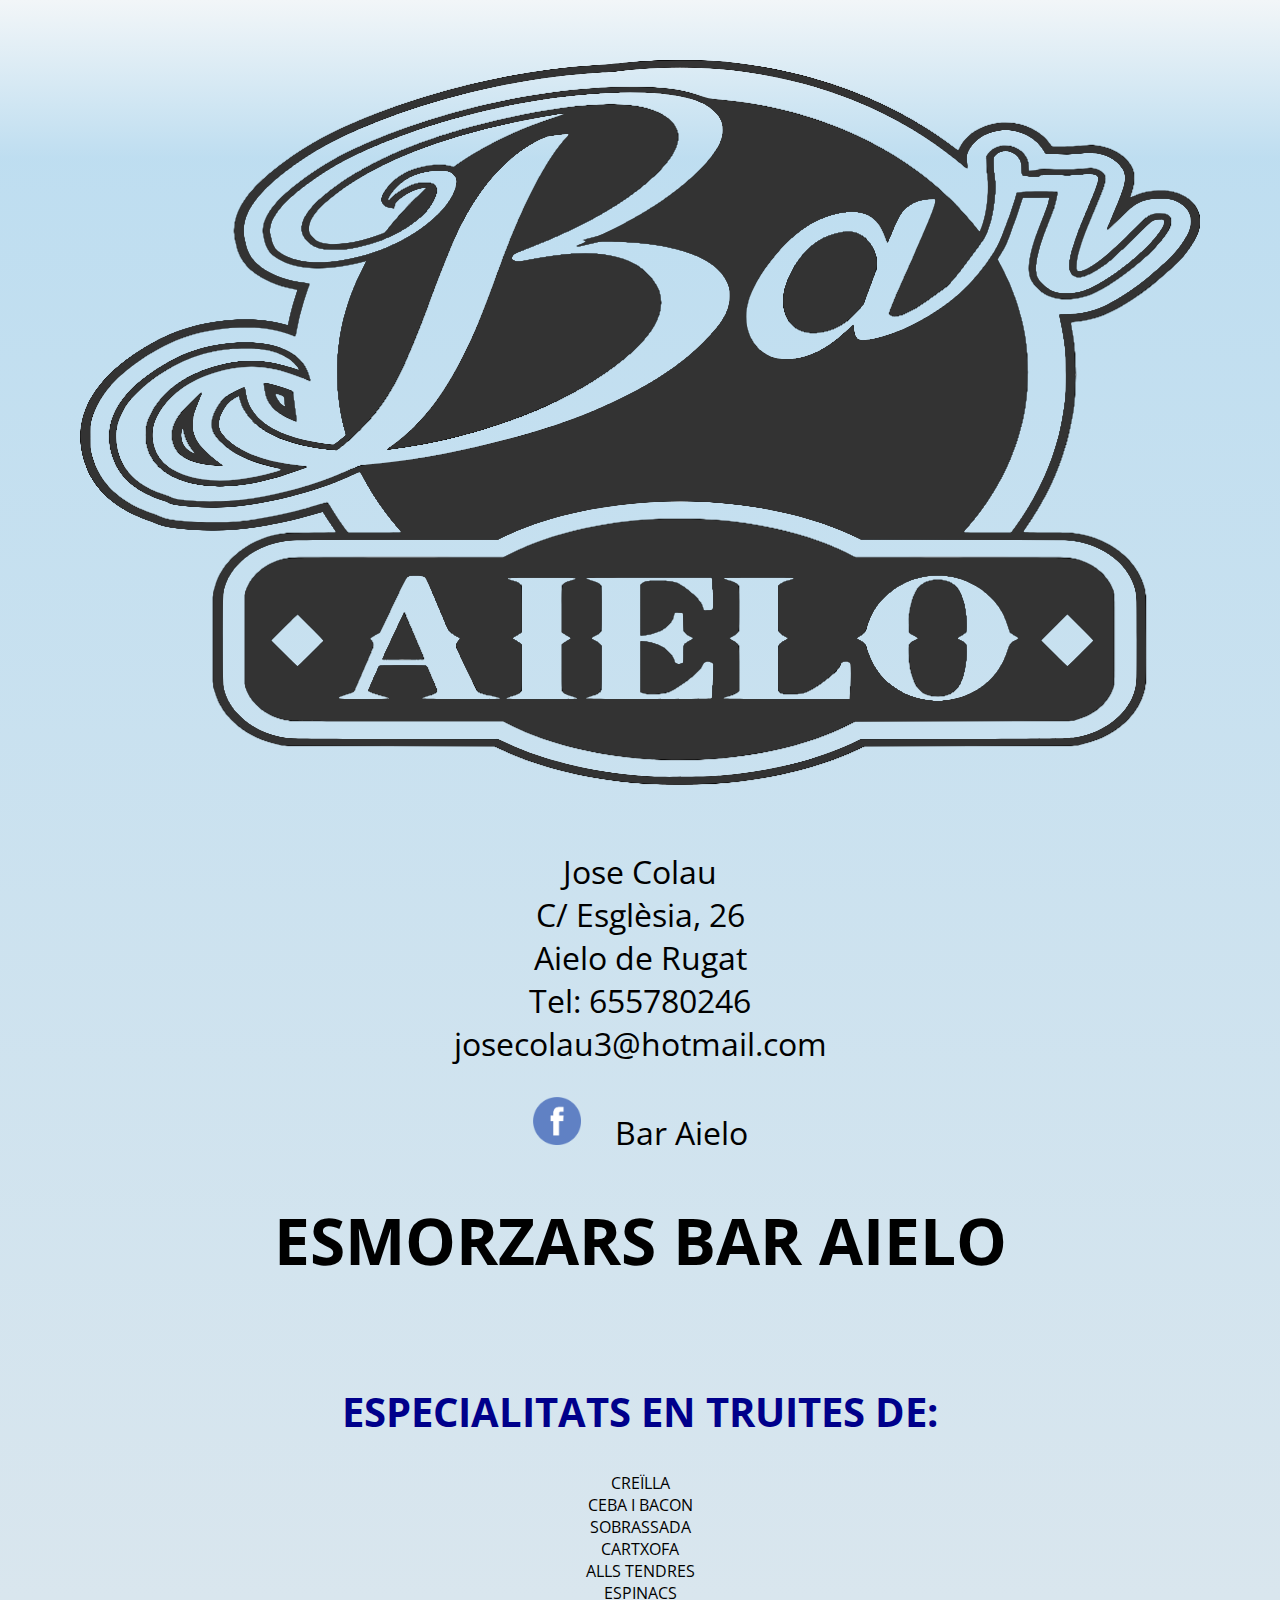
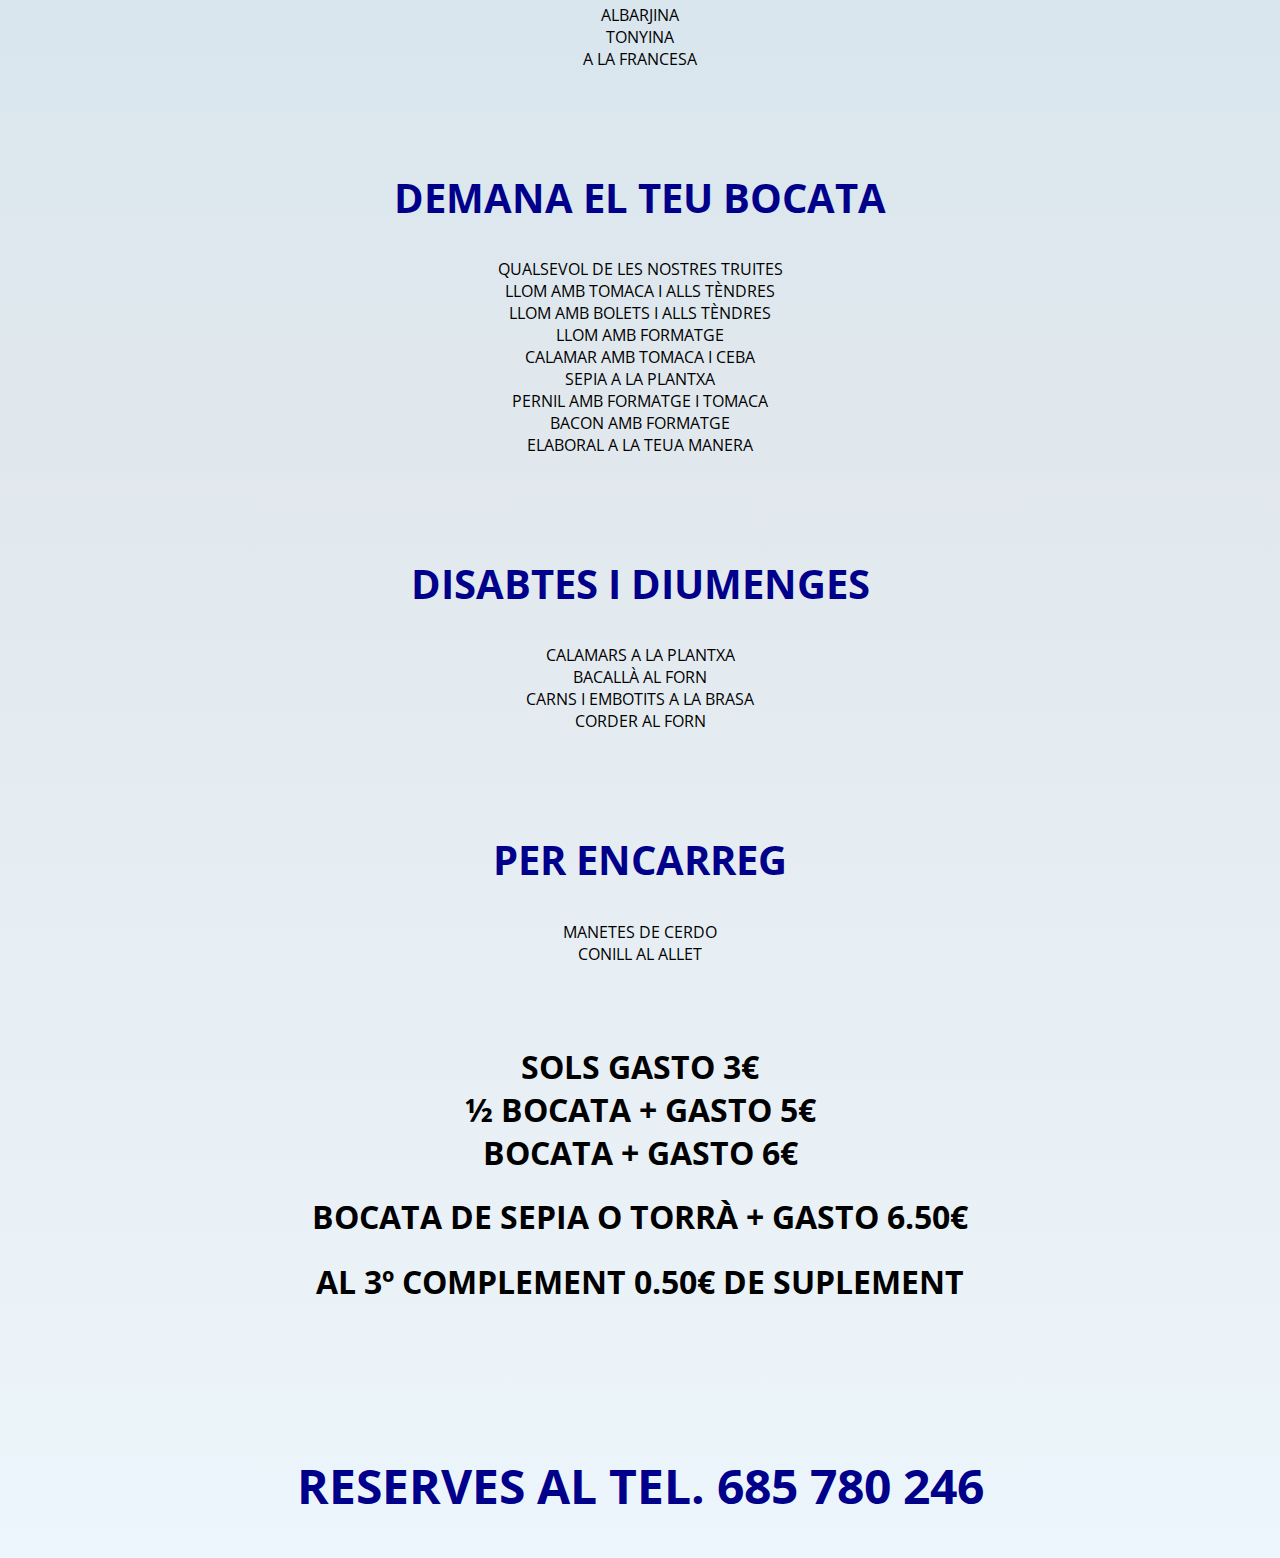
==== almuerzos.html @ d7a6ff93 "Almuerzos añadido" ====
<!DOCTYPE html PUBLIC "-//W3C//DTD HTML 4.01//EN">
<html>

<head>
    <title>Esmorsars Bar Aielo</title>
    <link href="https://fonts.googleapis.com/css2?family=Open+Sans&display=swap" rel="stylesheet">
    <style type="text/css">
        body {
            font-family: 'Open Sans', sans-serif;
            margin: 40px 20px;
            background: rgba(242, 246, 248, 1);
            background: -moz-linear-gradient(top, rgba(242, 246, 248, 1) 0%, rgba(189, 221, 240, 0.98) 5%, rgba(216, 225, 231, 0.74) 66%, rgba(224, 239, 249, 0.6) 100%);
            background: -webkit-gradient(left top, left bottom, color-stop(0%, rgba(242, 246, 248, 1)), color-stop(5%, rgba(189, 221, 240, 0.98)), color-stop(66%, rgba(216, 225, 231, 0.74)), color-stop(100%, rgba(224, 239, 249, 0.6)));
            background: -webkit-linear-gradient(top, rgba(242, 246, 248, 1) 0%, rgba(189, 221, 240, 0.98) 5%, rgba(216, 225, 231, 0.74) 66%, rgba(224, 239, 249, 0.6) 100%);
            background: -o-linear-gradient(top, rgba(242, 246, 248, 1) 0%, rgba(189, 221, 240, 0.98) 5%, rgba(216, 225, 231, 0.74) 66%, rgba(224, 239, 249, 0.6) 100%);
            background: -ms-linear-gradient(top, rgba(242, 246, 248, 1) 0%, rgba(189, 221, 240, 0.98) 5%, rgba(216, 225, 231, 0.74) 66%, rgba(224, 239, 249, 0.6) 100%);
            background: linear-gradient(to bottom, rgba(242, 246, 248, 1) 0%, rgba(189, 221, 240, 0.98) 5%, rgba(216, 225, 231, 0.74) 66%, rgba(224, 239, 249, 0.6) 100%);
            filter: progid:DXImageTransform.Microsoft.gradient(startColorstr='#f2f6f8', endColorstr='#e0eff9', GradientType=0);
        }

        .contenedorLogo {
            margin: 60px;
        }

        img.logo {
            width: 100%;
        }

        .titulo {
            font-size: 4em;
            text-align: center;
            color: black;
        }

        .datosPersonales {
            text-align: center;
            font-size: 2em;
        }

        .apartadoProducto {
            margin-top: 100px;
            padding: 0 20px;
            font-size: 2.5em;
            font-weight: bold;
            color: darkblue;
        }

        .apartat {
            margin-top: 80px;
            text-align: center;
        }

        .apartat ul {
            text-align: center;
        }

        .especialidades {
            margin-top: 150px;
            font-size: 3em;
            text-align: center;
            padding: 0 20px;
            color: darkblue;
        }

        .calsots {
            text-align: center;
        }

        .subtitle {
            font-size: 70%;
            margin-top: 50px;
            text-align: center;
        }

        .facebook {
            text-align: center;
        }

        .iconoFace {
            width: 3em;
        }

        .facebook span {
            padding-left: 30px;
            font-size: 200%;
        }

        .facebook a {
            text-decoration: none;
            color: black;
        }
    </style>
</head>

<body>

    <div class="contenedorLogo">
        <img class="logo" src="logo.svg">
    </div>
    <p class="datosPersonales">
        Jose Colau<br>
        C/ Esglèsia, 26<br>
        Aielo de Rugat<br>
        Tel: 655780246<br>
        josecolau3@hotmail.com
    <div class="facebook">
        <a href="https://m.facebook.com/josecolauu/">
            <img class="iconoFace" src="face.png">
            <span>Bar Aielo</span>
        </a>
    </div>
    </p>

    <h1 class="titulo">ESMORZARS BAR AIELO</h1>

    <div class="apartat">
        <h2 class="apartadoProducto">ESPECIALITATS EN TRUITES DE:</h2>
        <span>CREÏLLA</span><br>
        <span>CEBA I BACON</span><br>
        <span>SOBRASSADA</span><br>
        <span>CARTXOFA</span><br>
        <span>ALLS TENDRES</span><br>
        <span>ESPINACS</span><br>
        <span>ALBARJINA</span><br>
        <span>TONYINA</span><br>
        <span>A LA FRANCESA</span>
    </div>

    <div class="apartat">
        <h2 class="apartadoProducto">DEMANA EL TEU BOCATA</h2>
        <span>QUALSEVOL DE LES NOSTRES TRUITES</span><br>
        <span>LLOM AMB TOMACA I ALLS TÈNDRES</span><br>
        <span>LLOM AMB BOLETS I ALLS TÈNDRES</span><br>
        <span>LLOM AMB FORMATGE</span><br>
        <span>CALAMAR AMB TOMACA I CEBA</span><br>
        <span>SEPIA A LA PLANTXA</span><br>
        <span>PERNIL AMB FORMATGE I TOMACA</span><br>
        <span>BACON AMB FORMATGE</span><br>
        <span>ELABORAL A LA TEUA MANERA</span>
    </div>

    <div class="apartat">
        <h2 class="apartadoProducto">DISABTES I DIUMENGES</h2>
        <span>CALAMARS A LA PLANTXA</span><br>
        <span>BACALLÀ AL FORN</span><br>
        <span>CARNS I EMBOTITS A LA BRASA</span><br>
        <span>CORDER AL FORN</span>
    </div>

    <div class="apartat">
        <h2 class="apartadoProducto">PER ENCARREG</h2>
        <span>MANETES DE CERDO</span><br>
        <span>CONILL AL ALLET</span>
    </div>

    <div class="apartat">
        <h1 class="precios">
            SOLS GASTO 3€<br>
            &frac12; BOCATA + GASTO 5€<br>
            BOCATA + GASTO 6€
            
        </h1>
        <h1 class="precios">BOCATA DE SEPIA O TORRÀ + GASTO 6.50€</h1>
        <h1 class="precios">AL 3º COMPLEMENT 0.50€ DE SUPLEMENT</h1>
    </div>

    <h2 class="especialidades">
        RESERVES AL TEL. 685 780 246
    </h2>

</body>

</html>
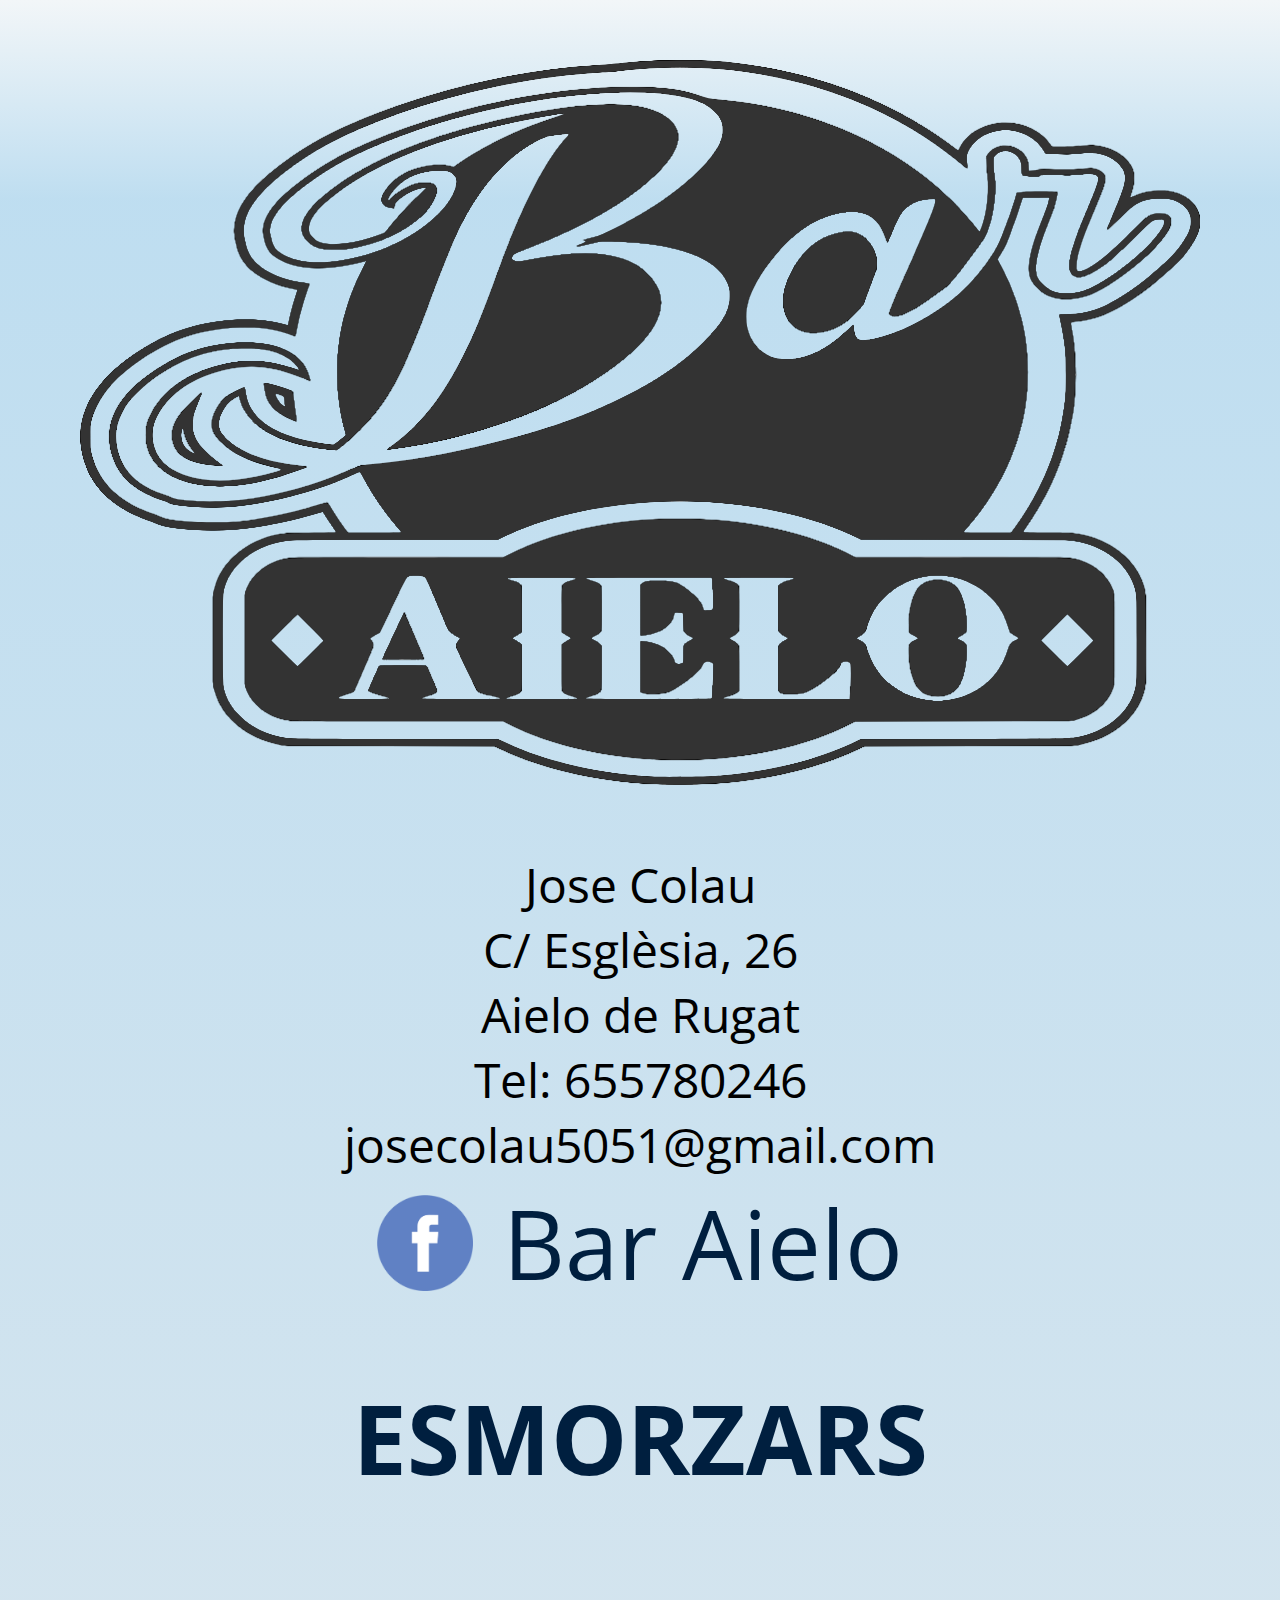
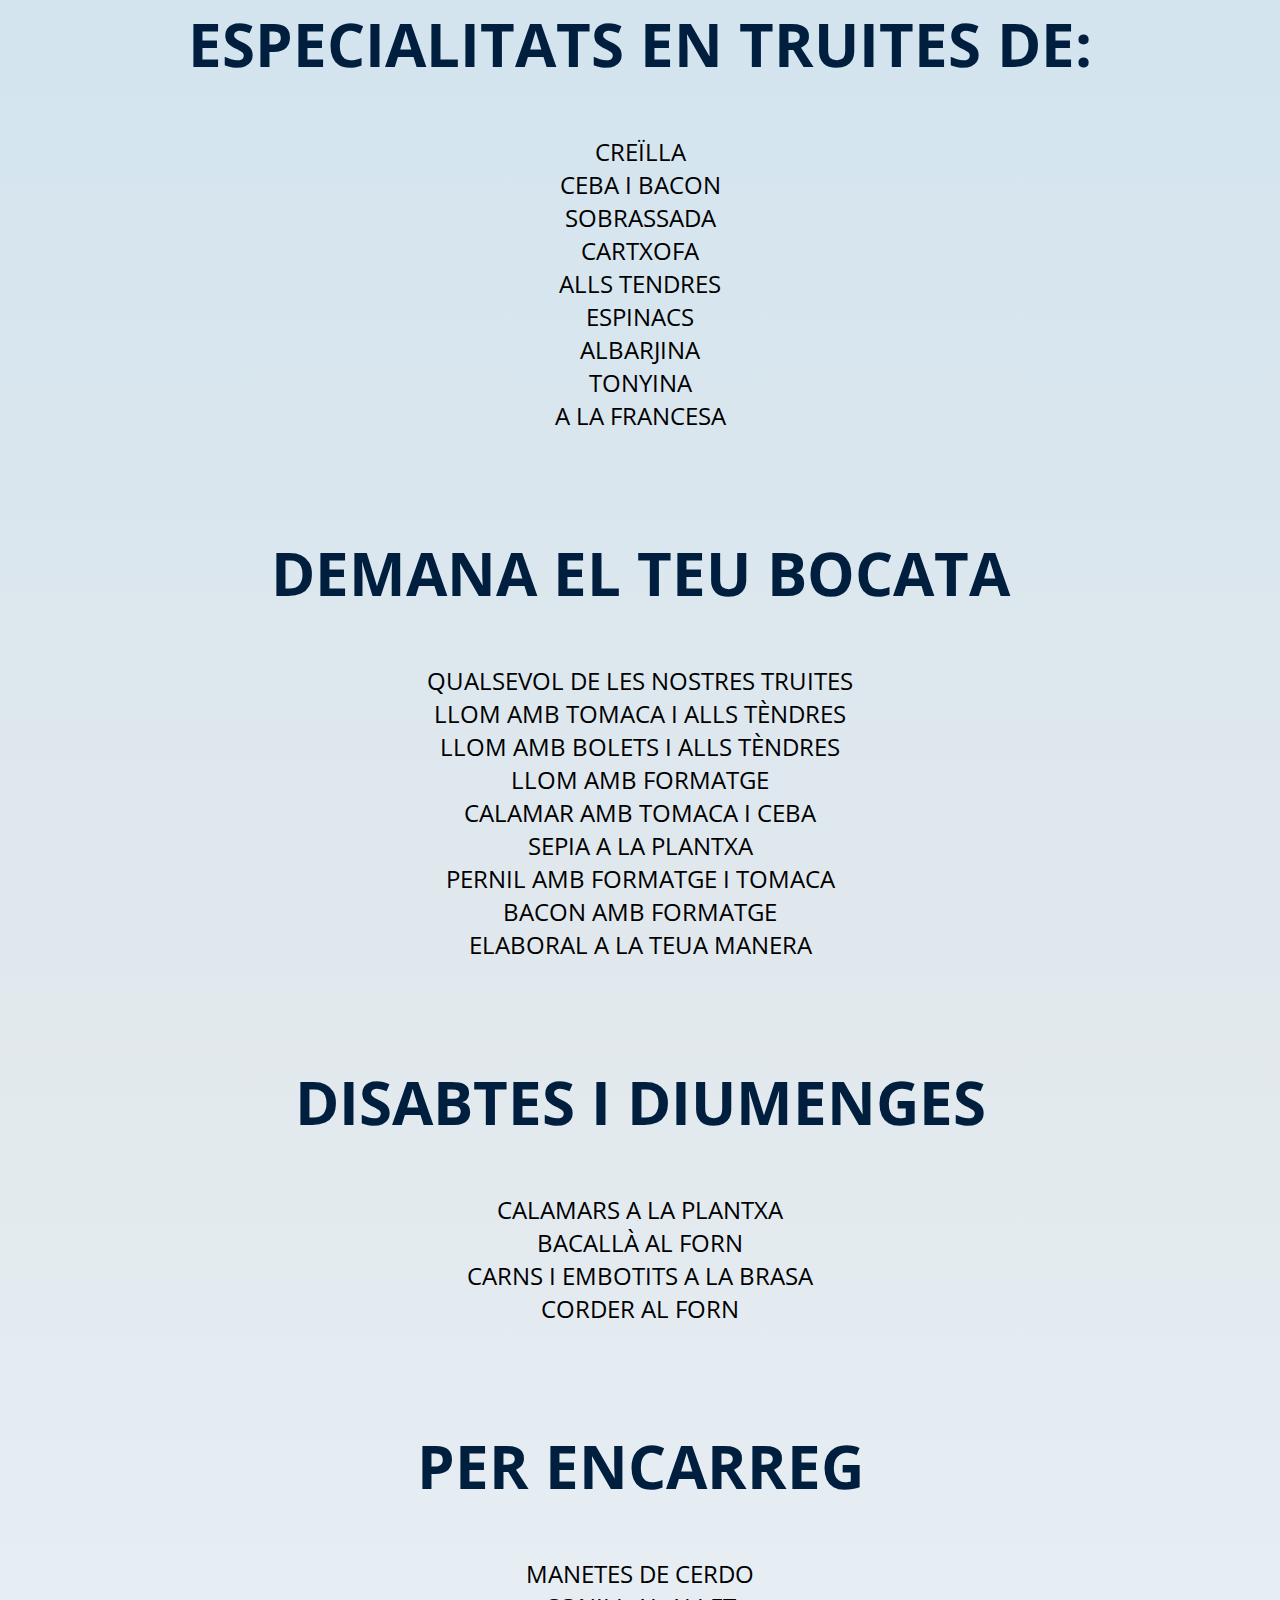
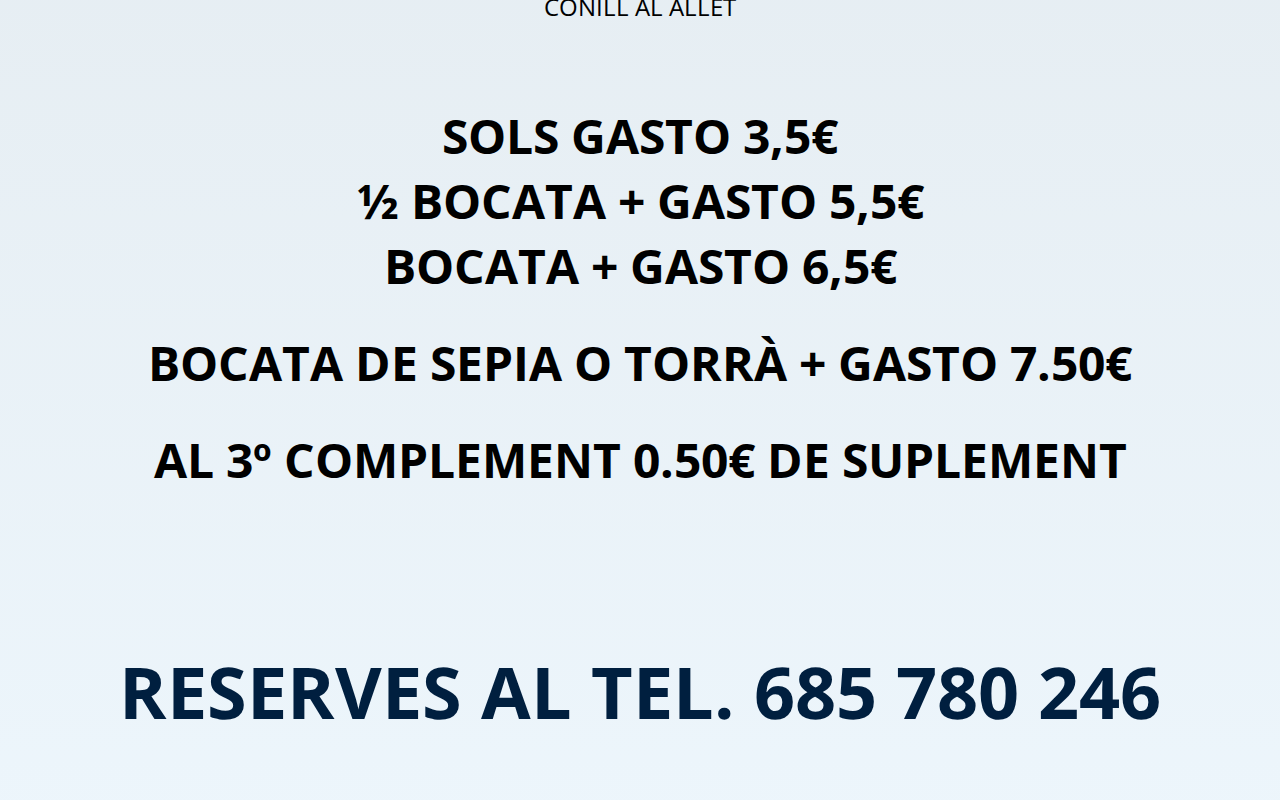
==== commit 993b3dd6: "Mejora diseño y nuevos precios" ====
--- a/almuerzos.html
+++ b/almuerzos.html
@@ -4,46 +4,10 @@
 <head>
     <title>Esmorsars Bar Aielo</title>
     <link href="https://fonts.googleapis.com/css2?family=Open+Sans&display=swap" rel="stylesheet">
+
+    <link rel="stylesheet" href="styles.css">
+
     <style type="text/css">
-        body {
-            font-family: 'Open Sans', sans-serif;
-            margin: 40px 20px;
-            background: rgba(242, 246, 248, 1);
-            background: -moz-linear-gradient(top, rgba(242, 246, 248, 1) 0%, rgba(189, 221, 240, 0.98) 5%, rgba(216, 225, 231, 0.74) 66%, rgba(224, 239, 249, 0.6) 100%);
-            background: -webkit-gradient(left top, left bottom, color-stop(0%, rgba(242, 246, 248, 1)), color-stop(5%, rgba(189, 221, 240, 0.98)), color-stop(66%, rgba(216, 225, 231, 0.74)), color-stop(100%, rgba(224, 239, 249, 0.6)));
-            background: -webkit-linear-gradient(top, rgba(242, 246, 248, 1) 0%, rgba(189, 221, 240, 0.98) 5%, rgba(216, 225, 231, 0.74) 66%, rgba(224, 239, 249, 0.6) 100%);
-            background: -o-linear-gradient(top, rgba(242, 246, 248, 1) 0%, rgba(189, 221, 240, 0.98) 5%, rgba(216, 225, 231, 0.74) 66%, rgba(224, 239, 249, 0.6) 100%);
-            background: -ms-linear-gradient(top, rgba(242, 246, 248, 1) 0%, rgba(189, 221, 240, 0.98) 5%, rgba(216, 225, 231, 0.74) 66%, rgba(224, 239, 249, 0.6) 100%);
-            background: linear-gradient(to bottom, rgba(242, 246, 248, 1) 0%, rgba(189, 221, 240, 0.98) 5%, rgba(216, 225, 231, 0.74) 66%, rgba(224, 239, 249, 0.6) 100%);
-            filter: progid:DXImageTransform.Microsoft.gradient(startColorstr='#f2f6f8', endColorstr='#e0eff9', GradientType=0);
-        }
-
-        .contenedorLogo {
-            margin: 60px;
-        }
-
-        img.logo {
-            width: 100%;
-        }
-
-        .titulo {
-            font-size: 4em;
-            text-align: center;
-            color: black;
-        }
-
-        .datosPersonales {
-            text-align: center;
-            font-size: 2em;
-        }
-
-        .apartadoProducto {
-            margin-top: 100px;
-            padding: 0 20px;
-            font-size: 2.5em;
-            font-weight: bold;
-            color: darkblue;
-        }
 
         .apartat {
             margin-top: 80px;
@@ -52,42 +16,6 @@
 
         .apartat ul {
             text-align: center;
-        }
-
-        .especialidades {
-            margin-top: 150px;
-            font-size: 3em;
-            text-align: center;
-            padding: 0 20px;
-            color: darkblue;
-        }
-
-        .calsots {
-            text-align: center;
-        }
-
-        .subtitle {
-            font-size: 70%;
-            margin-top: 50px;
-            text-align: center;
-        }
-
-        .facebook {
-            text-align: center;
-        }
-
-        .iconoFace {
-            width: 3em;
-        }
-
-        .facebook span {
-            padding-left: 30px;
-            font-size: 200%;
-        }
-
-        .facebook a {
-            text-decoration: none;
-            color: black;
         }
     </style>
 </head>
@@ -102,16 +30,17 @@
         C/ Esglèsia, 26<br>
         Aielo de Rugat<br>
         Tel: 655780246<br>
-        josecolau3@hotmail.com
-    <div class="facebook">
-        <a href="https://m.facebook.com/josecolauu/">
+        josecolau5051@gmail.com
+        <br>
+        <a href="https://m.facebook.com/josecolauu/" class="facebook">
             <img class="iconoFace" src="face.png">
             <span>Bar Aielo</span>
         </a>
-    </div>
     </p>
 
-    <h1 class="titulo">ESMORZARS BAR AIELO</h1>
+    <h1 class="titulo">
+        ESMORZARS
+    </h1>
 
     <div class="apartat">
         <h2 class="apartadoProducto">ESPECIALITATS EN TRUITES DE:</h2>
@@ -155,12 +84,12 @@
 
     <div class="apartat">
         <h1 class="precios">
-            SOLS GASTO 3€<br>
-            &frac12; BOCATA + GASTO 5€<br>
-            BOCATA + GASTO 6€
+            SOLS GASTO 3,5€<br>
+            &frac12; BOCATA + GASTO 5,5€<br>
+            BOCATA + GASTO 6,5€
             
         </h1>
-        <h1 class="precios">BOCATA DE SEPIA O TORRÀ + GASTO 6.50€</h1>
+        <h1 class="precios">BOCATA DE SEPIA O TORRÀ + GASTO 7.50€</h1>
         <h1 class="precios">AL 3º COMPLEMENT 0.50€ DE SUPLEMENT</h1>
     </div>
 
--- a/styles.css
+++ b/styles.css
@@ -0,0 +1,76 @@
+body {
+    font-family: 'Open Sans', sans-serif;
+    font-size: 1.5em;
+    margin: 40px 20px;
+    background: #f2f6f8;
+    background: -moz-linear-gradient(top, rgba(242, 246, 248, 1) 0%, #bcddf0 5%, rgba(216, 225, 231, 0.74) 66%, rgba(224, 239, 249, 0.6) 100%);
+    background: -webkit-gradient(left top, left bottom, color-stop(0%, rgba(242, 246, 248, 1)), color-stop(5%, rgba(189, 221, 240, 0.98)), color-stop(66%, rgba(216, 225, 231, 0.74)), color-stop(100%, rgba(224, 239, 249, 0.6)));
+    background: -webkit-linear-gradient(top, rgba(242, 246, 248, 1) 0%, rgba(189, 221, 240, 0.98) 5%, rgba(216, 225, 231, 0.74) 66%, rgba(224, 239, 249, 0.6) 100%);
+    background: -o-linear-gradient(top, rgba(242, 246, 248, 1) 0%, rgba(189, 221, 240, 0.98) 5%, rgba(216, 225, 231, 0.74) 66%, rgba(224, 239, 249, 0.6) 100%);
+    background: -ms-linear-gradient(top, rgba(242, 246, 248, 1) 0%, rgba(189, 221, 240, 0.98) 5%, rgba(216, 225, 231, 0.74) 66%, rgba(224, 239, 249, 0.6) 100%);
+    background: linear-gradient(to bottom, rgba(242, 246, 248, 1) 0%, rgba(189, 221, 240, 0.98) 5%, rgba(216, 225, 231, 0.74) 66%, rgba(224, 239, 249, 0.6) 100%);
+    filter: progid:DXImageTransform.Microsoft.gradient(startColorstr='#f2f6f8', endColorstr='#e0eff9', GradientType=0);
+}
+
+.contenedorLogo {
+    margin: 60px;
+}
+
+img.logo {
+    width: 100%;
+}
+
+.datosPersonales {
+    text-align: center;
+    font-size: 2em;
+}
+
+.titulo {
+    font-size: 4em;
+    text-align: center;
+    color: #001f3f;
+    font-weight: bold;
+}
+
+.apartadoProducto {
+    margin-top: 100px;
+    padding: 0 20px;
+    font-size: 2.5em;
+    font-weight: bold;
+    color: #001f3f;
+}
+
+.especialidades {
+    margin-top: 150px;
+    font-size: 3em;
+    text-align: center;
+    padding: 0 20px;
+    color: #001f3f;
+}
+
+.iconoFace {
+    width: 2em;
+}
+
+.facebook span {
+    padding-left: 30px;
+    font-size: 200%;
+}
+
+.facebook {
+    text-decoration: none;
+    color: #001f3f;display: flex;
+    /* width: 100%; */
+    justify-content: center;
+    align-items: center;
+}
+
+.calsots {
+    text-align: center;
+}
+
+.subtitle {
+    font-size: 70%;
+    margin-top: 50px;
+    text-align: center;
+}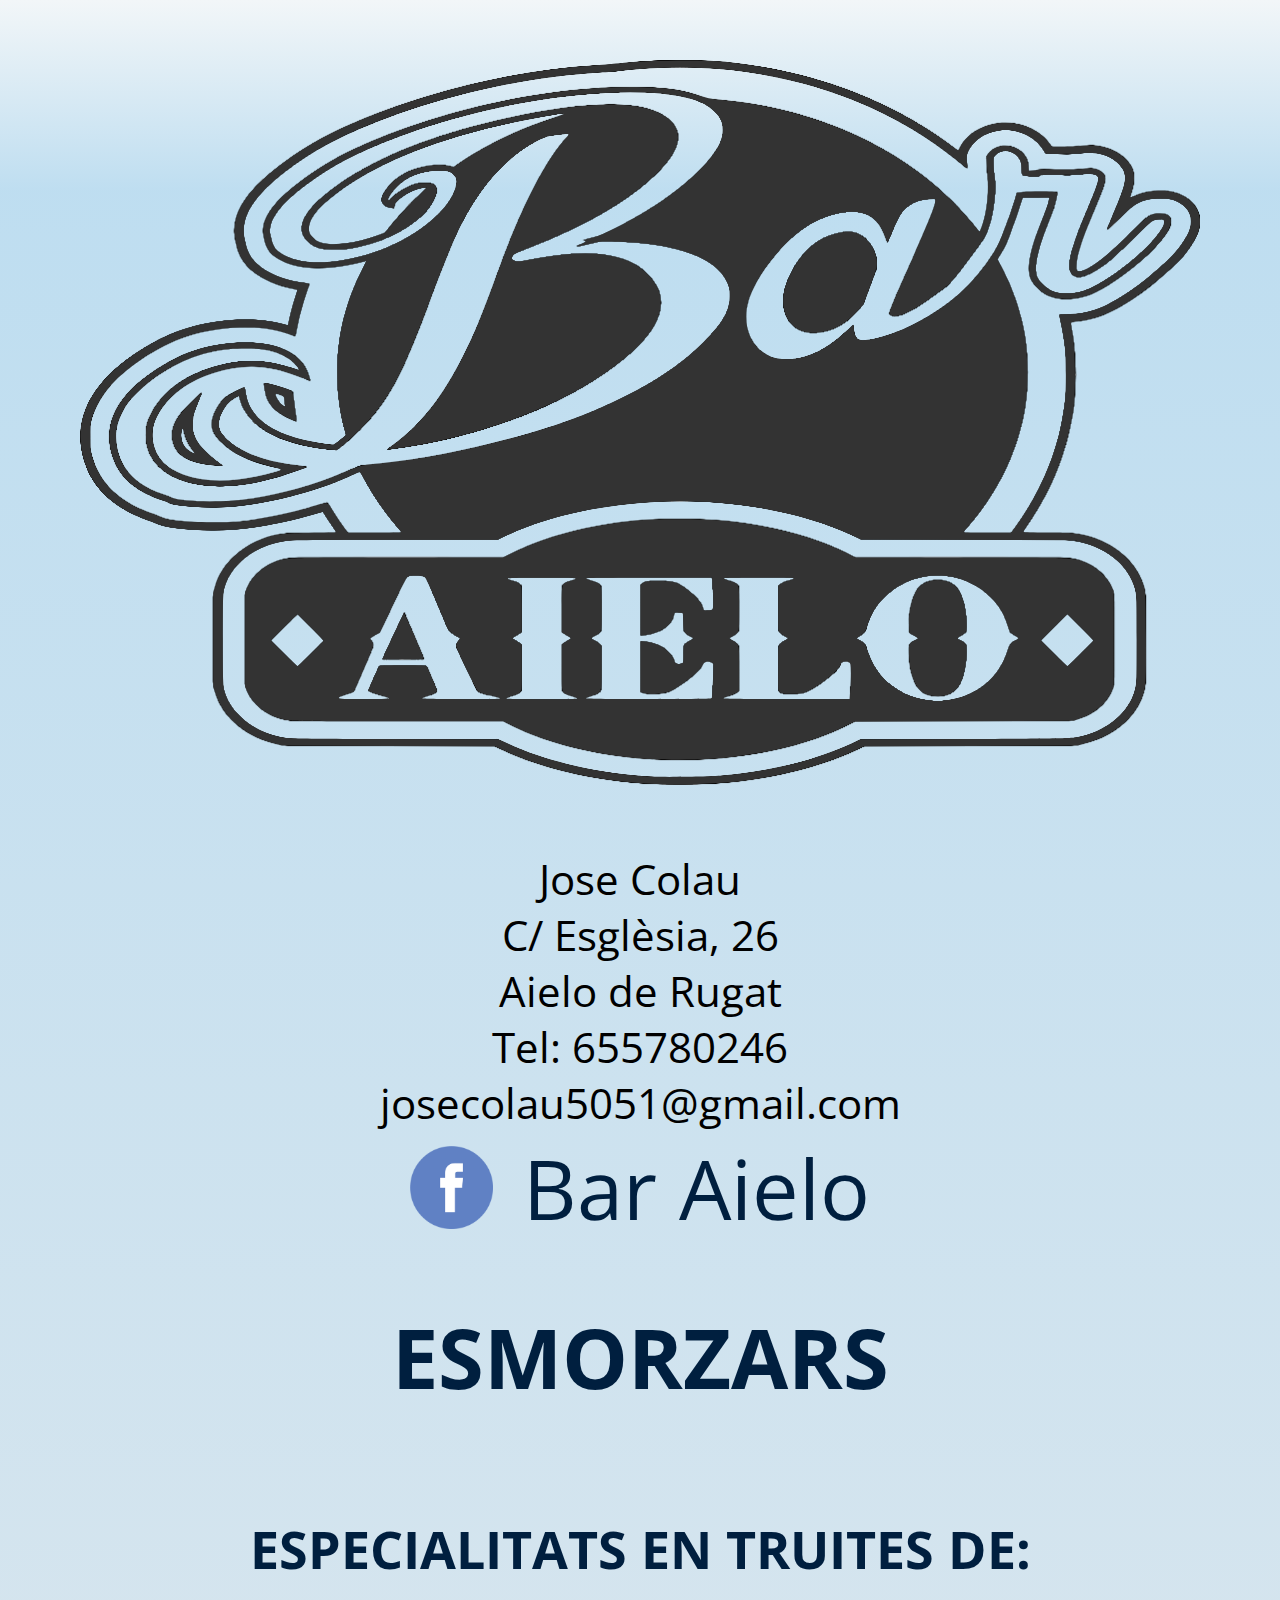
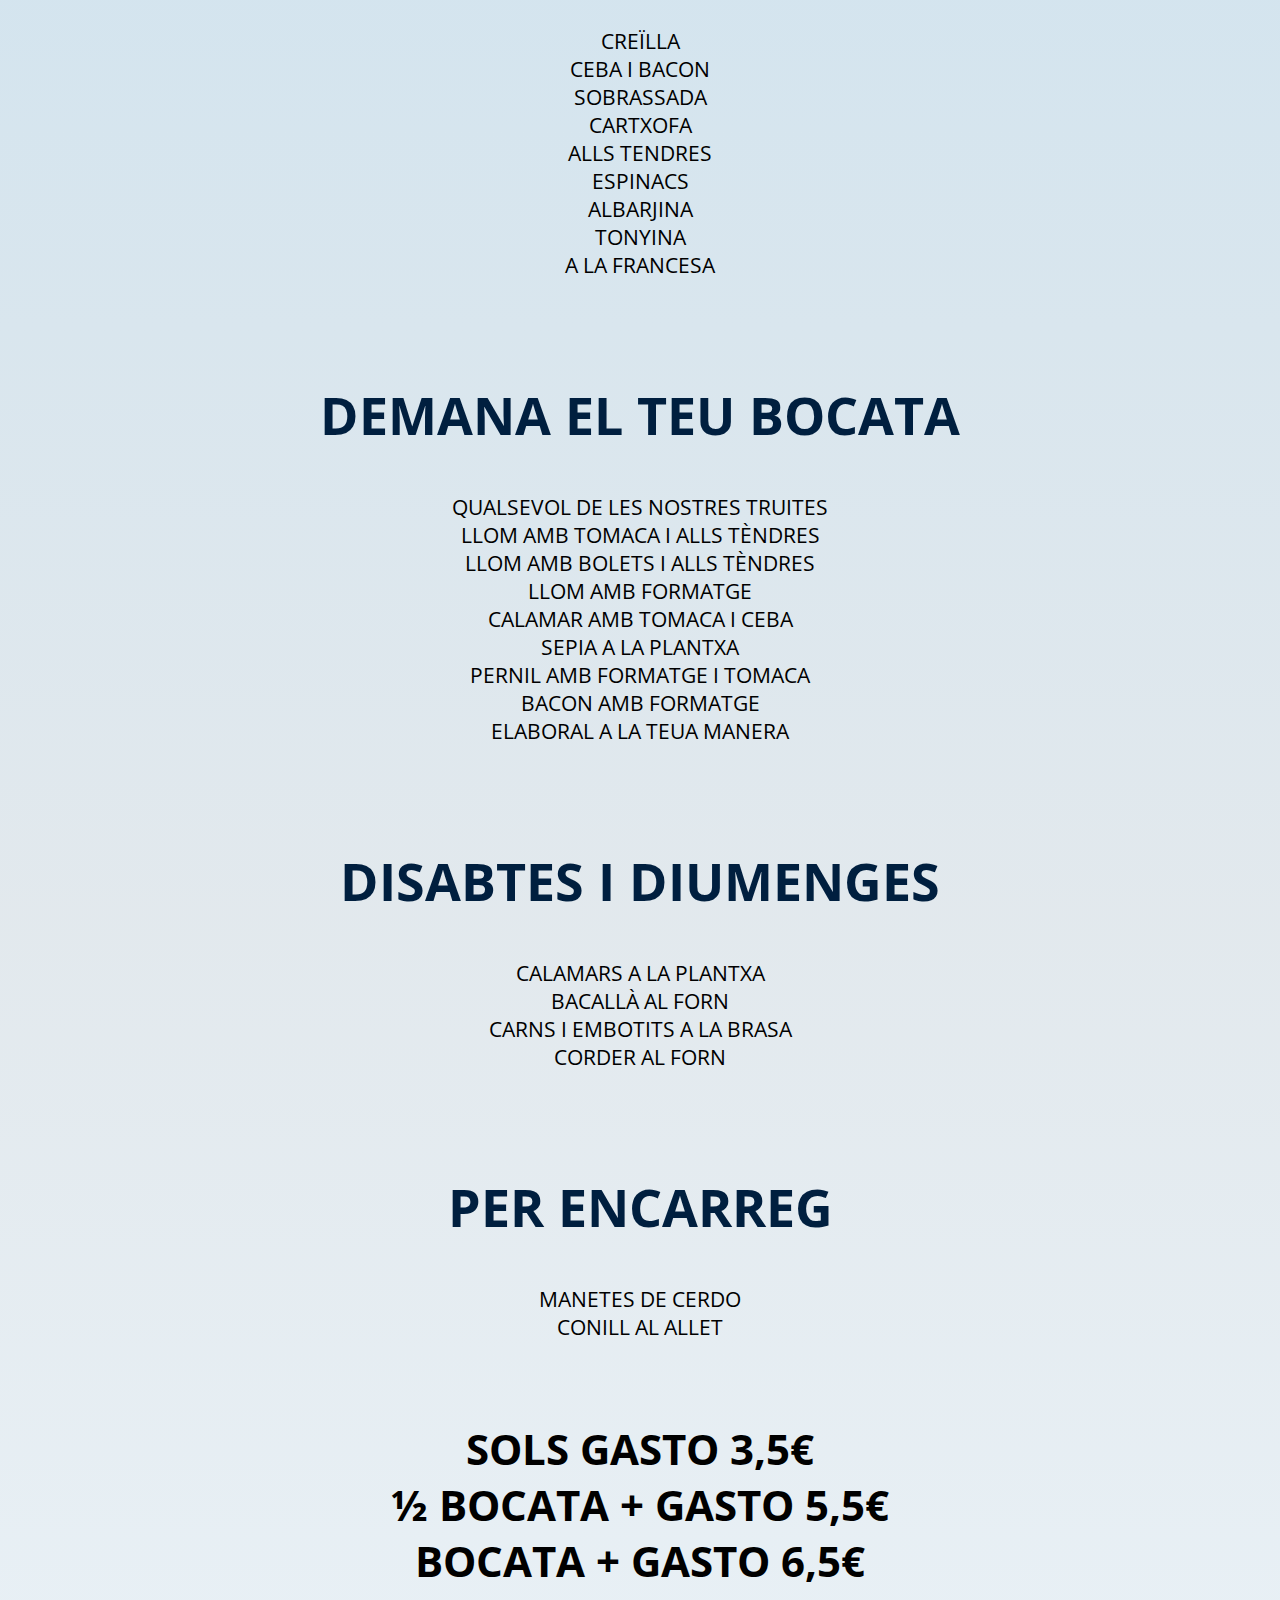
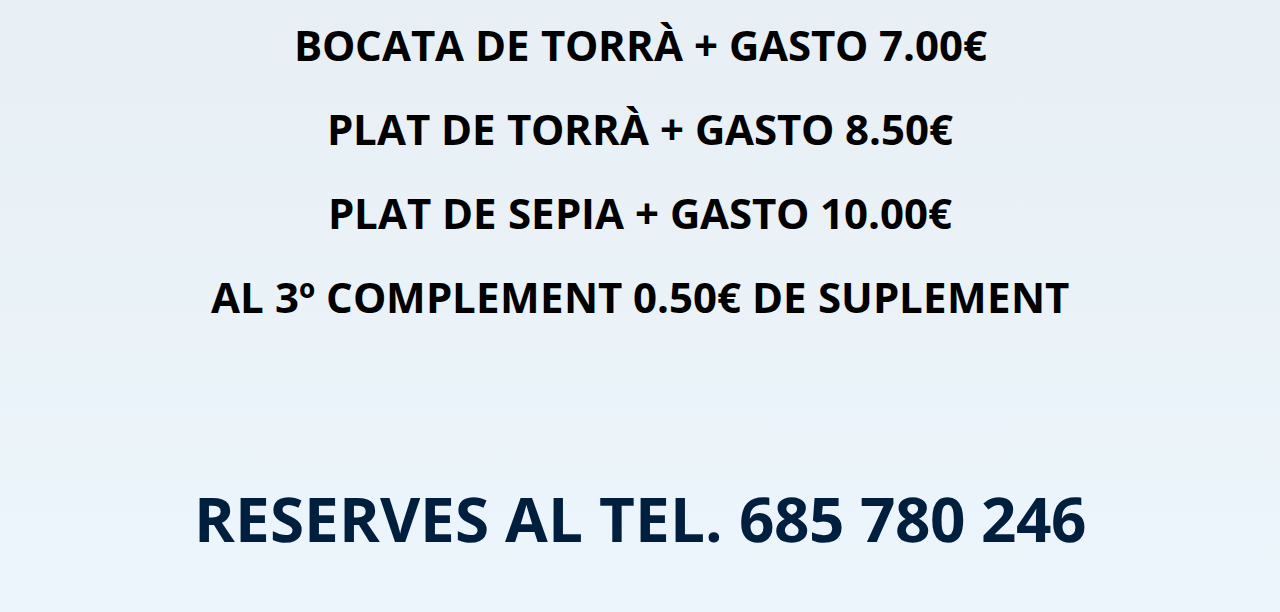
==== commit bbc4042e: "Nuevos precios 1" ====
--- a/almuerzos.html
+++ b/almuerzos.html
@@ -87,9 +87,10 @@
             SOLS GASTO 3,5€<br>
             &frac12; BOCATA + GASTO 5,5€<br>
             BOCATA + GASTO 6,5€
-            
         </h1>
-        <h1 class="precios">BOCATA DE SEPIA O TORRÀ + GASTO 7.50€</h1>
+        <h1 class="precios">BOCATA DE TORRÀ + GASTO 7.00€</h1>
+        <h1 class="precios">PLAT DE TORRÀ + GASTO 8.50€</h1>
+        <h1 class="precios">PLAT DE SEPIA + GASTO 10.00€</h1>
         <h1 class="precios">AL 3º COMPLEMENT 0.50€ DE SUPLEMENT</h1>
     </div>
 
--- a/styles.css
+++ b/styles.css
@@ -1,6 +1,6 @@
 body {
     font-family: 'Open Sans', sans-serif;
-    font-size: 1.5em;
+    font-size: 1.3em;
     margin: 40px 20px;
     background: #f2f6f8;
     background: -moz-linear-gradient(top, rgba(242, 246, 248, 1) 0%, #bcddf0 5%, rgba(216, 225, 231, 0.74) 66%, rgba(224, 239, 249, 0.6) 100%);
